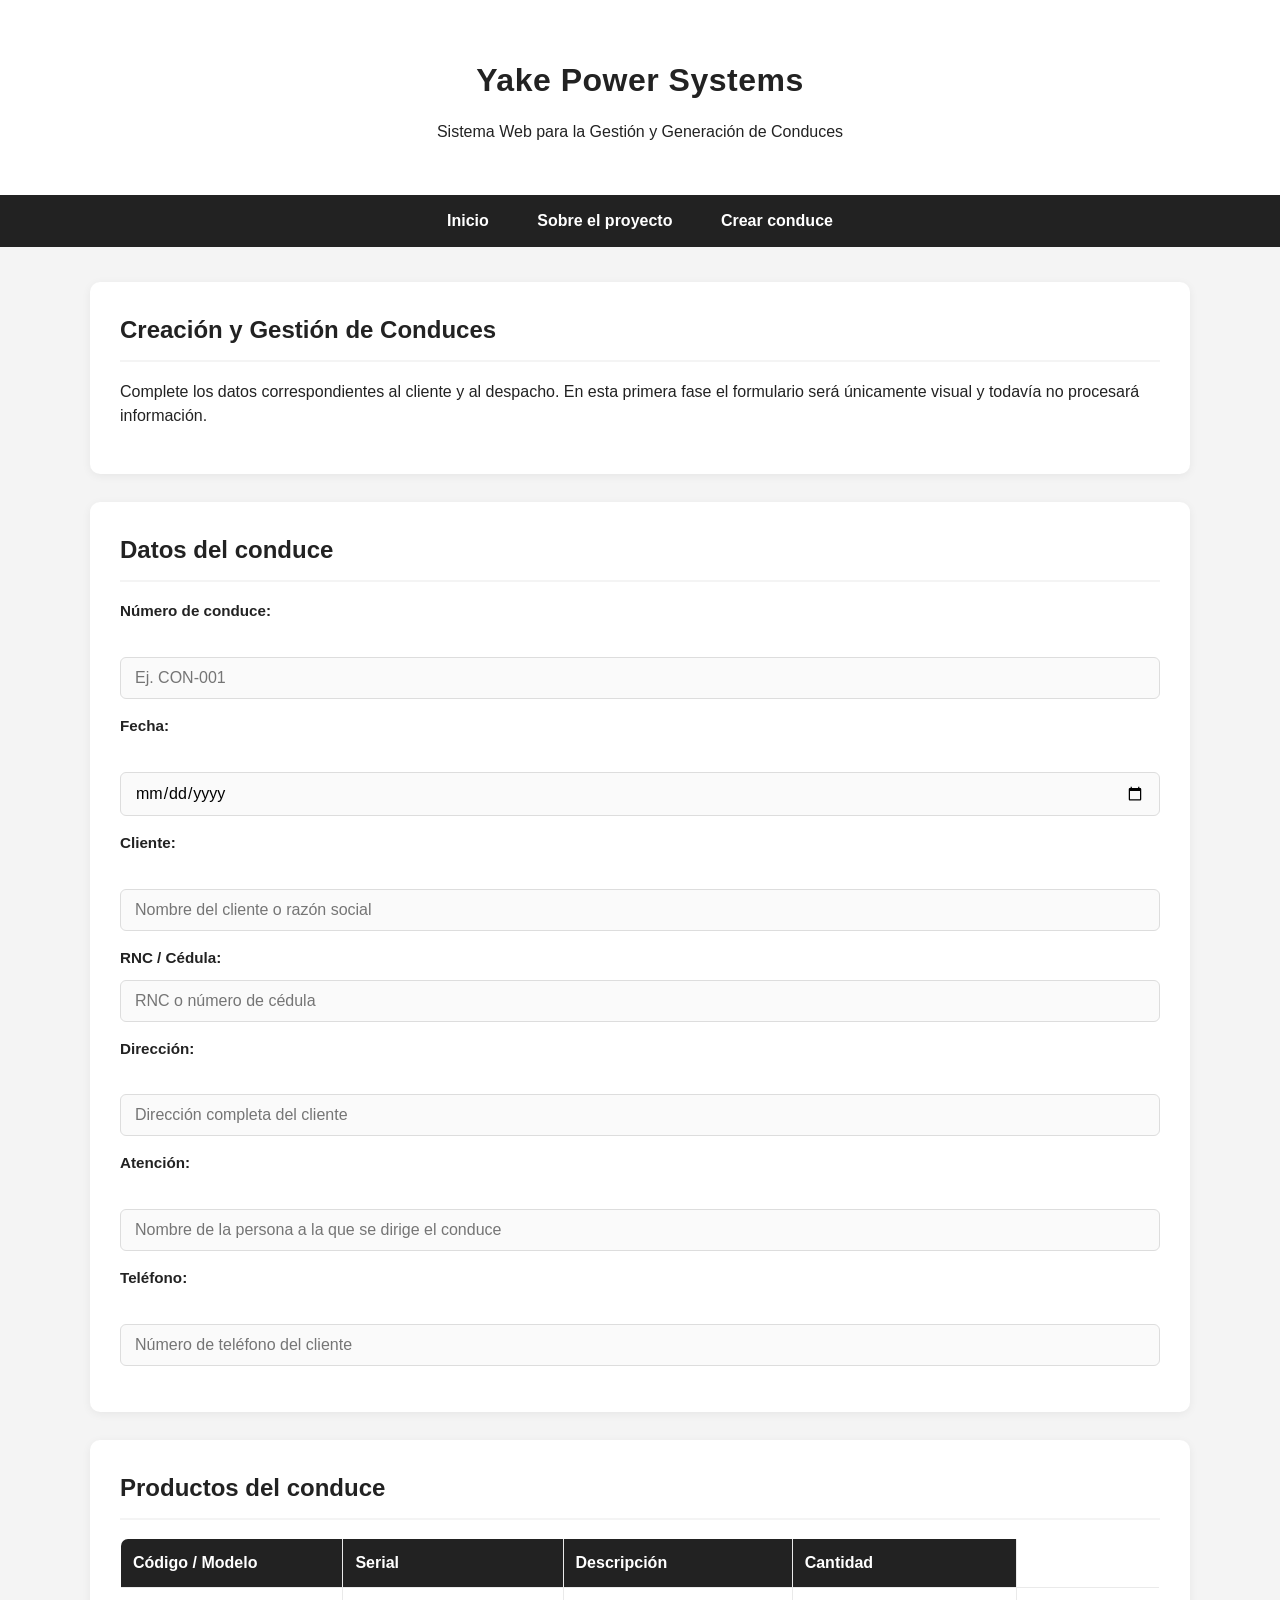
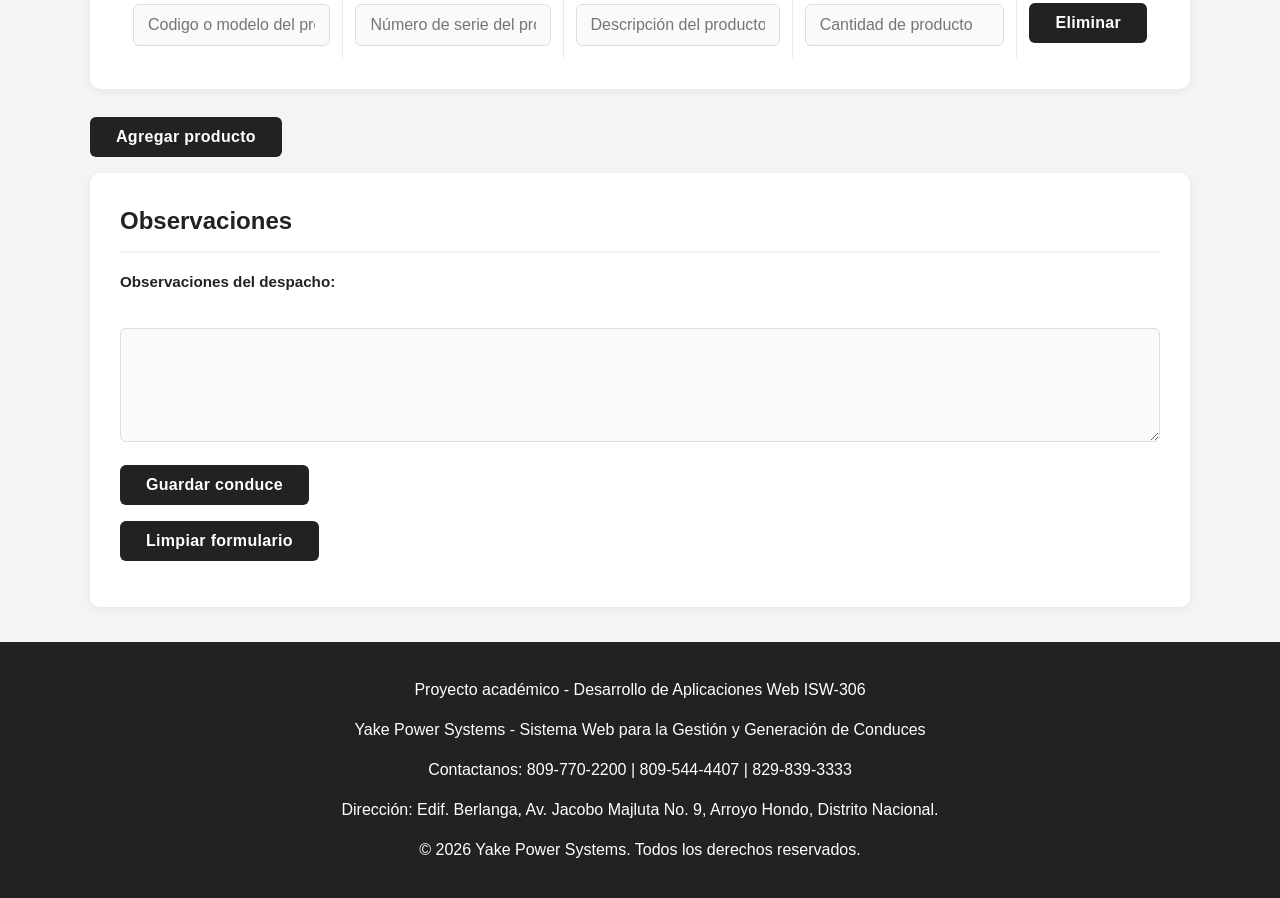
==== conduce.html @ 8c9cff94 "Update conduce.html corrección identificador duplicado en sección de observaciones" ====
﻿<!DOCTYPE html>
<html lang="es">

	<head>
		<meta charset="UTF-8" />
		<meta name="viewport" content="width=device-width, initial-scale=1.0" />

		<title>Crear Conduce | Yake Power Systems</title>
		<link rel="stylesheet" href="css/estilos.css" />
	</head>

	<body>

		<header>
			<h1>Yake Power Systems</h1>
			<p>Sistema Web para la Gestión y Generación de Conduces</p>
		</header>

		<nav>
			<ul>
				<li>
					<a href="index.html">Inicio</a>
				</li>
				<li>
					<a href="proyecto.html">Sobre el proyecto</a>
				</li>
				<li>
					<a href="conduce.html">Crear conduce</a>
				</li>
			</ul>
		</nav>

		<main>
			
				<section>
				<h2>Creación y Gestión de Conduces</h2>

				<p>
					Complete los datos correspondientes al cliente y al despacho.
					En esta primera fase el formulario será únicamente visual y
					todavía no procesará información.
				</p>
			</section>

			<section id="seccionDatosConduce">
				<h2>Datos del conduce</h2>

				<form id="formConduce" NoValidate>

					<p>
						<label for="numeroConduce">Número de conduce:</label>
						<br />
						<input type="text" id="numeroConduce" name="numeroConduce"
							class="campo-formulario" data-campo="numeroConduce"
							placeholder="Ej. CON-001" />
						<span class="error-mensaje" id="error-NumeroConduce"></span>
					</p>

					<p>
						<label for="fecha">Fecha:</label>
						<br />
						<input type="date" id="fecha" name="fecha" 
							class="campo-formulario" data-campo="fecha" />
						<span class="error-mensaje" id="error-Fecha"></span>
					</p>

					<p>
						<label for="cliente">Cliente:</label>
						<br />
						<input type="text" id="cliente" name="cliente" 
							class="campo-formulario" data-campo="cliente"
							placeholder="Nombre del cliente o razón social" />
						<span class="error-mensaje" id="error-Cliente"></span>
					</p>

					<p>
						<label for="rnccedula">RNC / Cédula:</label>
						
						<input type="text" id="rnccedula" name="rnccedula" 
							class="campo-formulario" data-campo="rnccedula" 
							placeholder="RNC o número de cédula" />
						<span class="error-mensaje" id="error-Rnccedula"></span>
					</p>

					<p>
						<label for="direccion">Dirección:</label>
						<br />
						<input type="text" id="direccion" name="direccion" 
							class="campo-formulario" data-campo="direccion" 
							placeholder="Dirección completa del cliente" />
						<span class="error-mensaje" id="error-Direccion"></span>
					</p>

					<p>
						<label for="atencion">Atención:</label>
						<br />
						<input type="text" id="atencion" name="atencion" 
							class="campo-formulario" data-campo="atencion" 
							placeholder="Nombre de la persona a la que se dirige el conduce" />
						<span class="error-mensaje" id="error-Atencion"></span>
					</p>

					<p>
						<label for="telefono">Teléfono:</label>
						<br />
						<input type="tel" id="telefono" name="telefono" 
							class="campo-formulario" data-campo="telefono" 
							placeholder="Número de teléfono del cliente" />
						<span class="error-mensaje" id="error-Telefono"></span>
					</p>

				</form>
			</section>

			<section id="seccionProductos">
				<h2>Productos del conduce</h2>

				<table border="1" id="tablaProductos">
					<thead>
						<tr>
							<th>Código / Modelo</th>
							<th>Serial</th>
							<th>Descripción</th>
							<th>Cantidad</th>
						</tr>
					</thead>

					<tbody id="cuerpoProductos">
						<tr class="filaProducto">
							<td>
								<input type="text" class="campo-formulario input-codigo" 
									name="codigo" placeholder="Codigo o modelo del producto"/>
							</td>

							<td>
								<input type="text" class="campo-formulario input-serial" 
									name="serial" placeholder="Número de serie del producto"/>
							</td>

							<td>
								<input type="text" class="campo-formulario input-descripcion" 
									name="descripcion" placeholder="Descripción del producto" />
							</td>

							<td>
								<input type="number" class="campo-formulario input-cantidad" 
									name="cantidad" min="1" placeholder="Cantidad de producto"/>
							</td>
							<td>
								<button type="button" class="btn-eliminar-fila">Eliminar</button>
							</td>
						</tr>
					</tbody>
				</table>
			</section>

			<p>
				<button type="button" id="btnAgregarProducto">Agregar producto</button>
			</p>
			<span class="error-mensaje" id="error-Productos"></span>

			<section id="seccionObservaciones">
					<h2>Observaciones</h2>

					<p>
						<label for="observaciones">Observaciones del despacho:</label>
						<br />
						<textarea id="observaciones" name="observaciones"
						class="campo-formulario" data-campo="observaciones" 
						rows="5" cols="50"></textarea>
				</p>

				<div id="mensajeGlobal" class="mensaje" aria-live="polite"></div>

				<p>
					<button type="button" id="btnGuardarConduce">Guardar conduce</button>
				</p>

				<p>
					<button type="reset" id="btnlimpiar">Limpiar formulario</button>
				</p>
			</section>
			
		</main>

		<footer>
			<p>Proyecto académico - Desarrollo de Aplicaciones Web ISW-306</p>
			<p>Yake Power Systems - Sistema Web para la Gestión y Generación de Conduces</p>
			<p>Contactanos: 809-770-2200 | 809-544-4407 | 829-839-3333</p>
			<p>Dirección: Edif. Berlanga, Av. Jacobo Majluta No. 9, Arroyo Hondo, Distrito Nacional.</p>
			<p>&copy; 2026 Yake Power Systems. Todos los derechos reservados.</p>
		</footer>

	</body>

</html>
---- css/estilos.css ----
﻿body {
    font-family: Arial, sans-serif;
    margin: 0;
    background-color: #f4f4f4;
    color: #222222;
    line-height: 1.5;
}

header {
    background-color: #ffffff;
    text-align: center;
    padding: 35px 15px;
    box-shadow: 0 2px 8px rgba(0, 0, 0, 0.06);
}

header h1 {
    margin-bottom: 8px;
    letter-spacing: 0.5px;
}

nav {
    background-color: #222222;
    padding: 14px;
    position: sticky;
    top: 0;
    z-index: 10;
}

nav ul {
    list-style: none;
    margin: 0;
    padding: 0;
    text-align: center;
}

nav li {
    display: inline-block;
    margin: 0 18px;
}

nav a {
    color: white;
    text-decoration: none;
    font-weight: bold;
    padding: 6px 4px;
    border-bottom: 2px solid transparent;
    transition: border-color 0.2s ease, opacity 0.2s ease;
}

nav a:hover {
    border-bottom: 2px solid white;
    opacity: 0.9;
}

main {
    width: 88%;
    max-width: 1100px;
    margin: 35px auto;
}

section {
    background-color: white;
    padding: 30px;
    margin-bottom: 28px;
    border-radius: 10px;
    box-shadow: 0 2px 10px rgba(0, 0, 0, 0.06);
    transition: box-shadow 0.2s ease;
}

section:hover {
    box-shadow: 0 4px 16px rgba(0, 0, 0, 0.09);
}

h2 {
    margin-top: 0;
    margin-bottom: 18px;
    padding-bottom: 12px;
    border-bottom: 2px solid #f4f4f4;
}

/* --- Campos de formulario --- */
label {
    display: block;
    margin-bottom: 6px;
    font-weight: bold;
    font-size: 0.95rem;
}

.form-group {
    margin-bottom: 20px;
}

input,
textarea,
select {
    width: 100%;
    padding: 11px 14px;
    margin-top: 4px;
    border: 1.5px solid #dddddd;
    border-radius: 6px;
    font-family: inherit;
    font-size: 1rem;
    background-color: #fafafa;
    box-sizing: border-box;
    transition: border-color 0.2s ease, box-shadow 0.2s ease, background-color 0.2s ease;
}

input:focus,
textarea:focus,
select:focus {
    outline: none;
    border-color: #222222;
    background-color: white;
    box-shadow: 0 0 0 3px rgba(34, 34, 34, 0.1);
}

textarea {
    resize: vertical;
    min-height: 110px;
}

/* --- Tabla --- */
table {
    width: 100%;
    border-collapse: collapse;
    margin-top: 12px;
    overflow: hidden;
    border-radius: 8px;
}

th,
td {
    border: 1px solid #eaeaea;
    padding: 12px;
    text-align: left;
}

th {
    background-color: #222222;
    color: white;
    font-weight: bold;
}

tr:nth-child(even) td {
    background-color: #fafafa;
}

/* --- Botones --- */
button {
    padding: 11px 26px;
    cursor: pointer;
    background-color: #222222;
    color: white;
    border: none;
    border-radius: 6px;
    font-size: 1rem;
    font-weight: bold;
    letter-spacing: 0.3px;
    transition: background-color 0.2s ease, transform 0.1s ease, box-shadow 0.2s ease;
}

button:hover {
    background-color: #3a3a3a;
    transform: translateY(-2px);
    box-shadow: 0 4px 10px rgba(0, 0, 0, 0.15);
}

button:active {
    transform: translateY(0);
    box-shadow: none;
}

footer {
    background-color: #222222;
    color: white;
    text-align: center;
    padding: 20px;
    margin-top: 30px;
}

#acceso-formulario {
    border-top: 3px solid #333333;
}

.logo-empresa {
    display: block;
    max-width: 250px;
    height: auto;
    margin: 15px auto 20px auto;
}

/* --- Adaptación a pantallas pequeñas --- */
@media (max-width: 768px) {
    main {
        width: 92%;
        margin: 20px auto;
    }

    section {
        padding: 20px;
    }

    nav li {
        display: block;
        margin: 10px 0;
    }

    button {
        width: 100%;
    }

    th, td {
        padding: 8px;
        font-size: 0.9rem;
    }

    table {
        display: block;
        overflow-x: auto;
    }
}

@media (max-width: 480px) {
    header {
        padding: 22px 10px;
    }

    .logo-empresa {
        max-width: 180px;
    }

    section {
        padding: 16px;
        border-radius: 8px;
    }
}
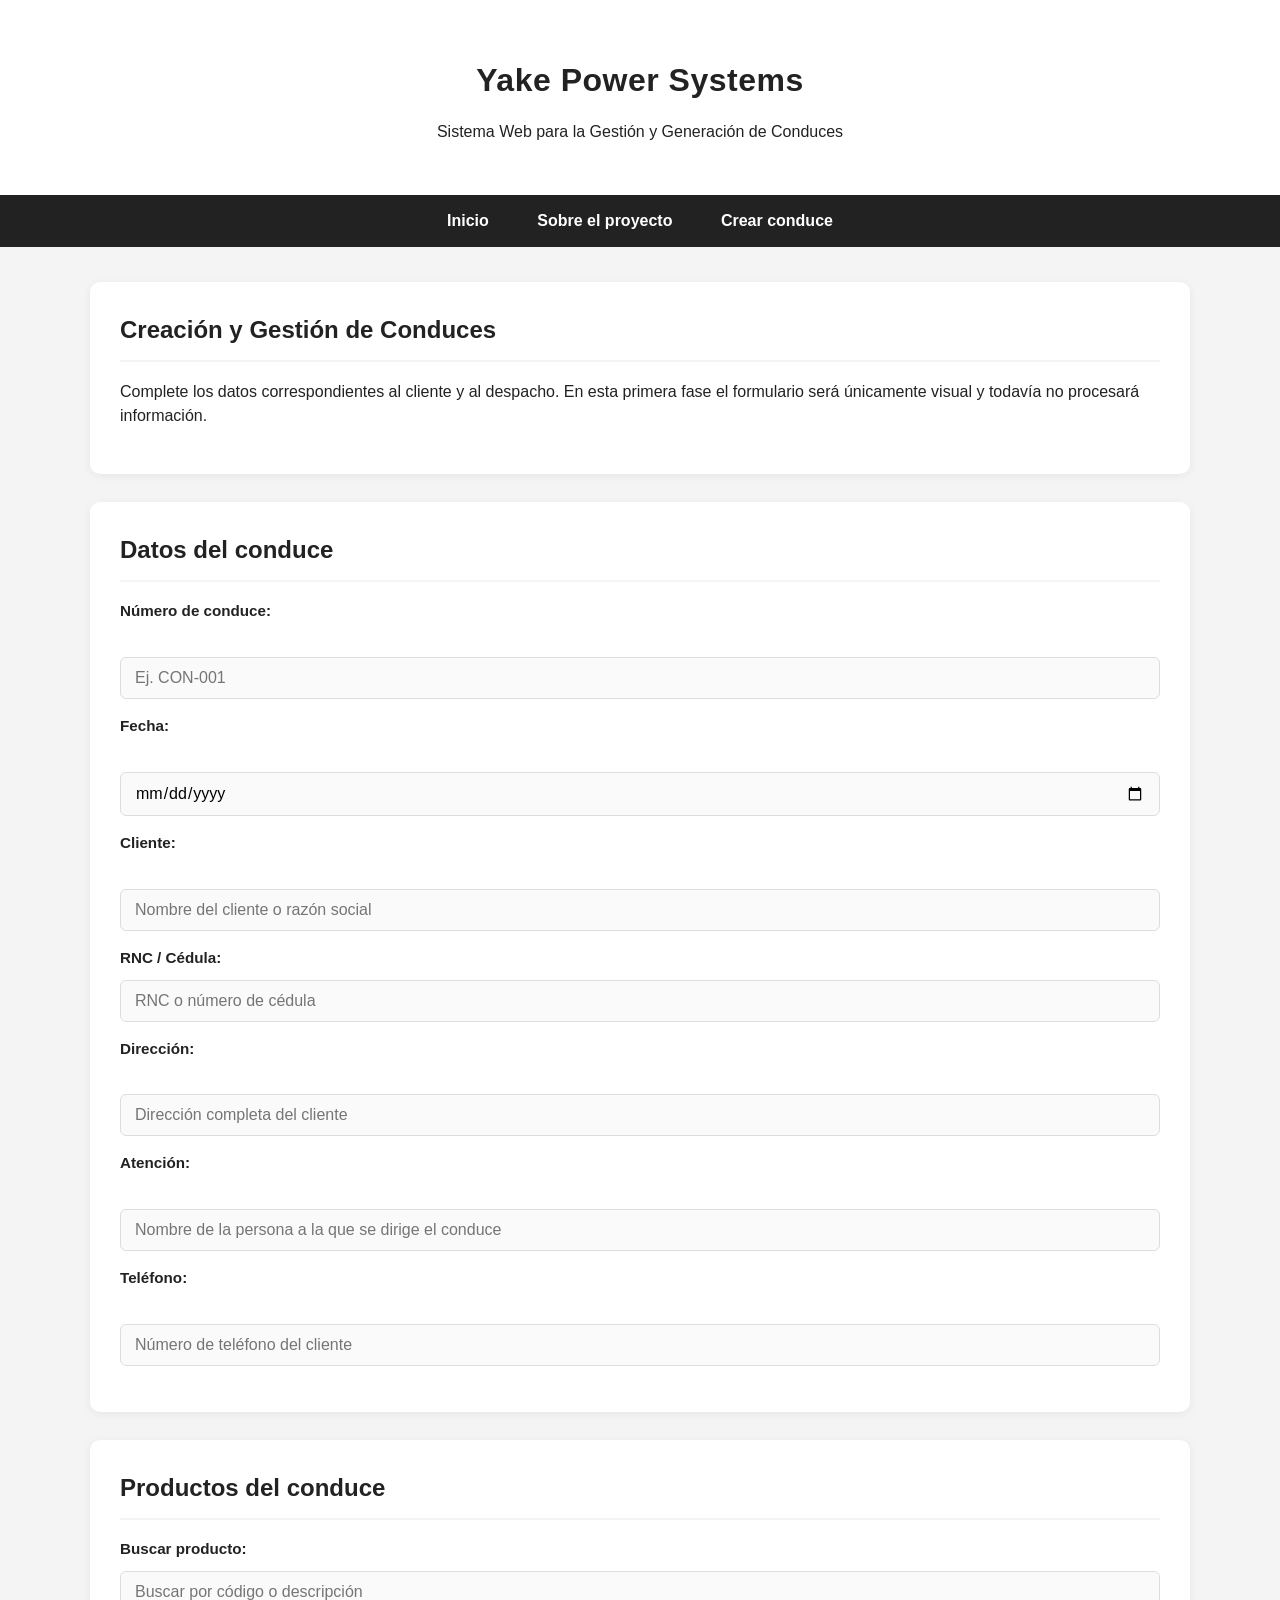
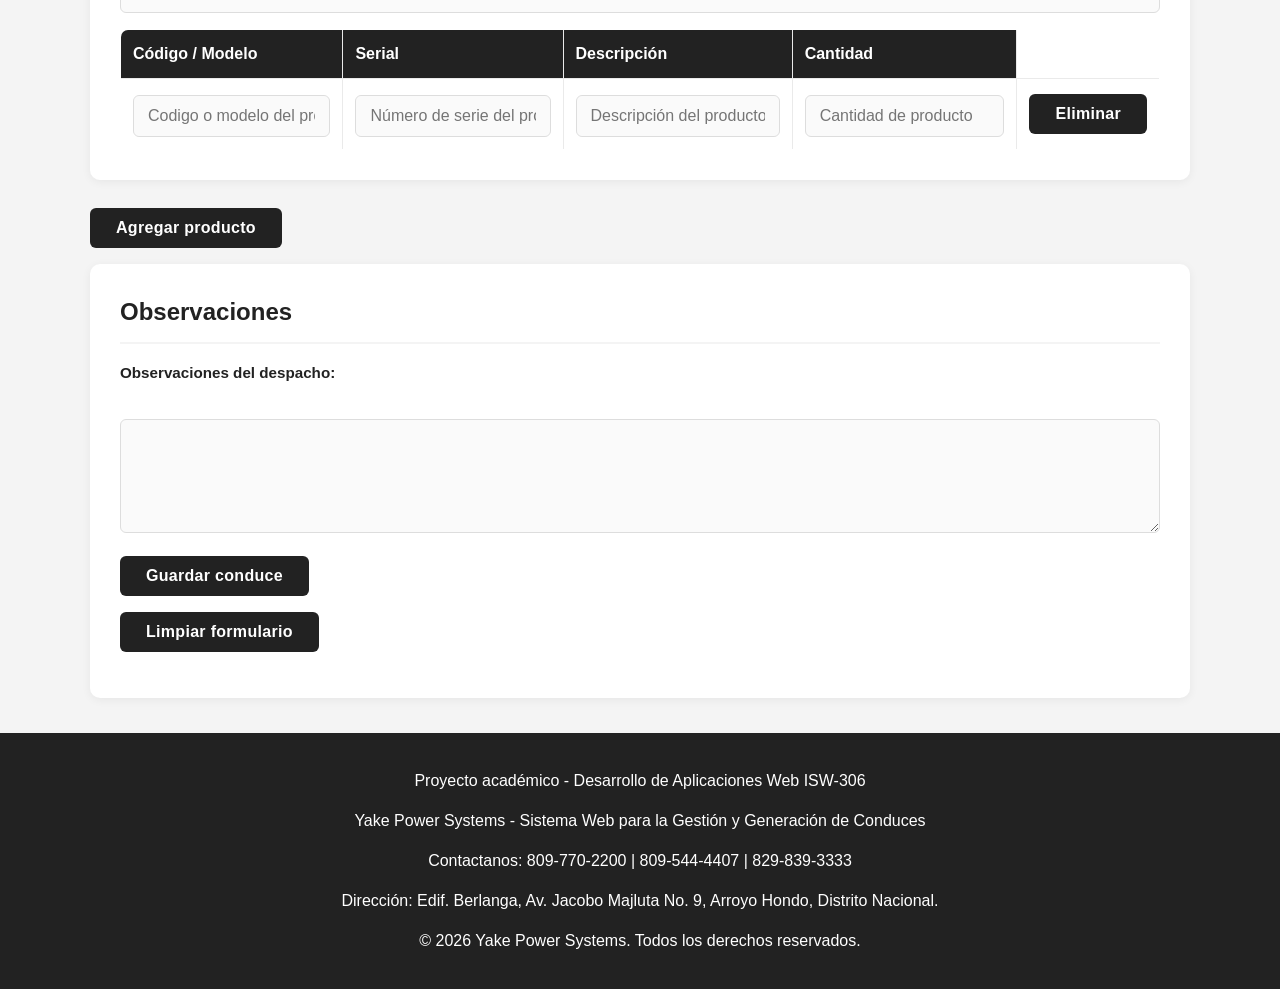
==== commit 2fe5c80b: "Implementa buscador dinamico de productos con JavaScript" ====
--- a/conduce.html
+++ b/conduce.html
@@ -115,7 +115,17 @@
 			<section id="seccionProductos">
 				<h2>Productos del conduce</h2>
 
-				<table border="1" id="tablaProductos">
+				<div class="buscador-productos">
+   				     <label for="buscadorProductos">Buscar producto:</label>
+    				     <input
+      				          type="text"
+        		        	  id="buscadorProductos"
+        			          placeholder="Buscar por código o descripción"
+    				      />
+   				      <p id="resultadoBusqueda"></p>
+				</div>
+
+					<table border="1" id="tablaProductos">
 					<thead>
 						<tr>
 							<th>Código / Modelo</th>
@@ -190,6 +200,9 @@
 			<p>Dirección: Edif. Berlanga, Av. Jacobo Majluta No. 9, Arroyo Hondo, Distrito Nacional.</p>
 			<p>&copy; 2026 Yake Power Systems. Todos los derechos reservados.</p>
 		</footer>
+		
+		<script src="js/funciones.js"></script>
+		<script src="js/validacion.js"></script>
 
 	</body>
 
--- a/css/estilos.css
+++ b/css/estilos.css
@@ -233,4 +233,7 @@
         padding: 16px;
         border-radius: 8px;
     }
-}+}
+
+
+
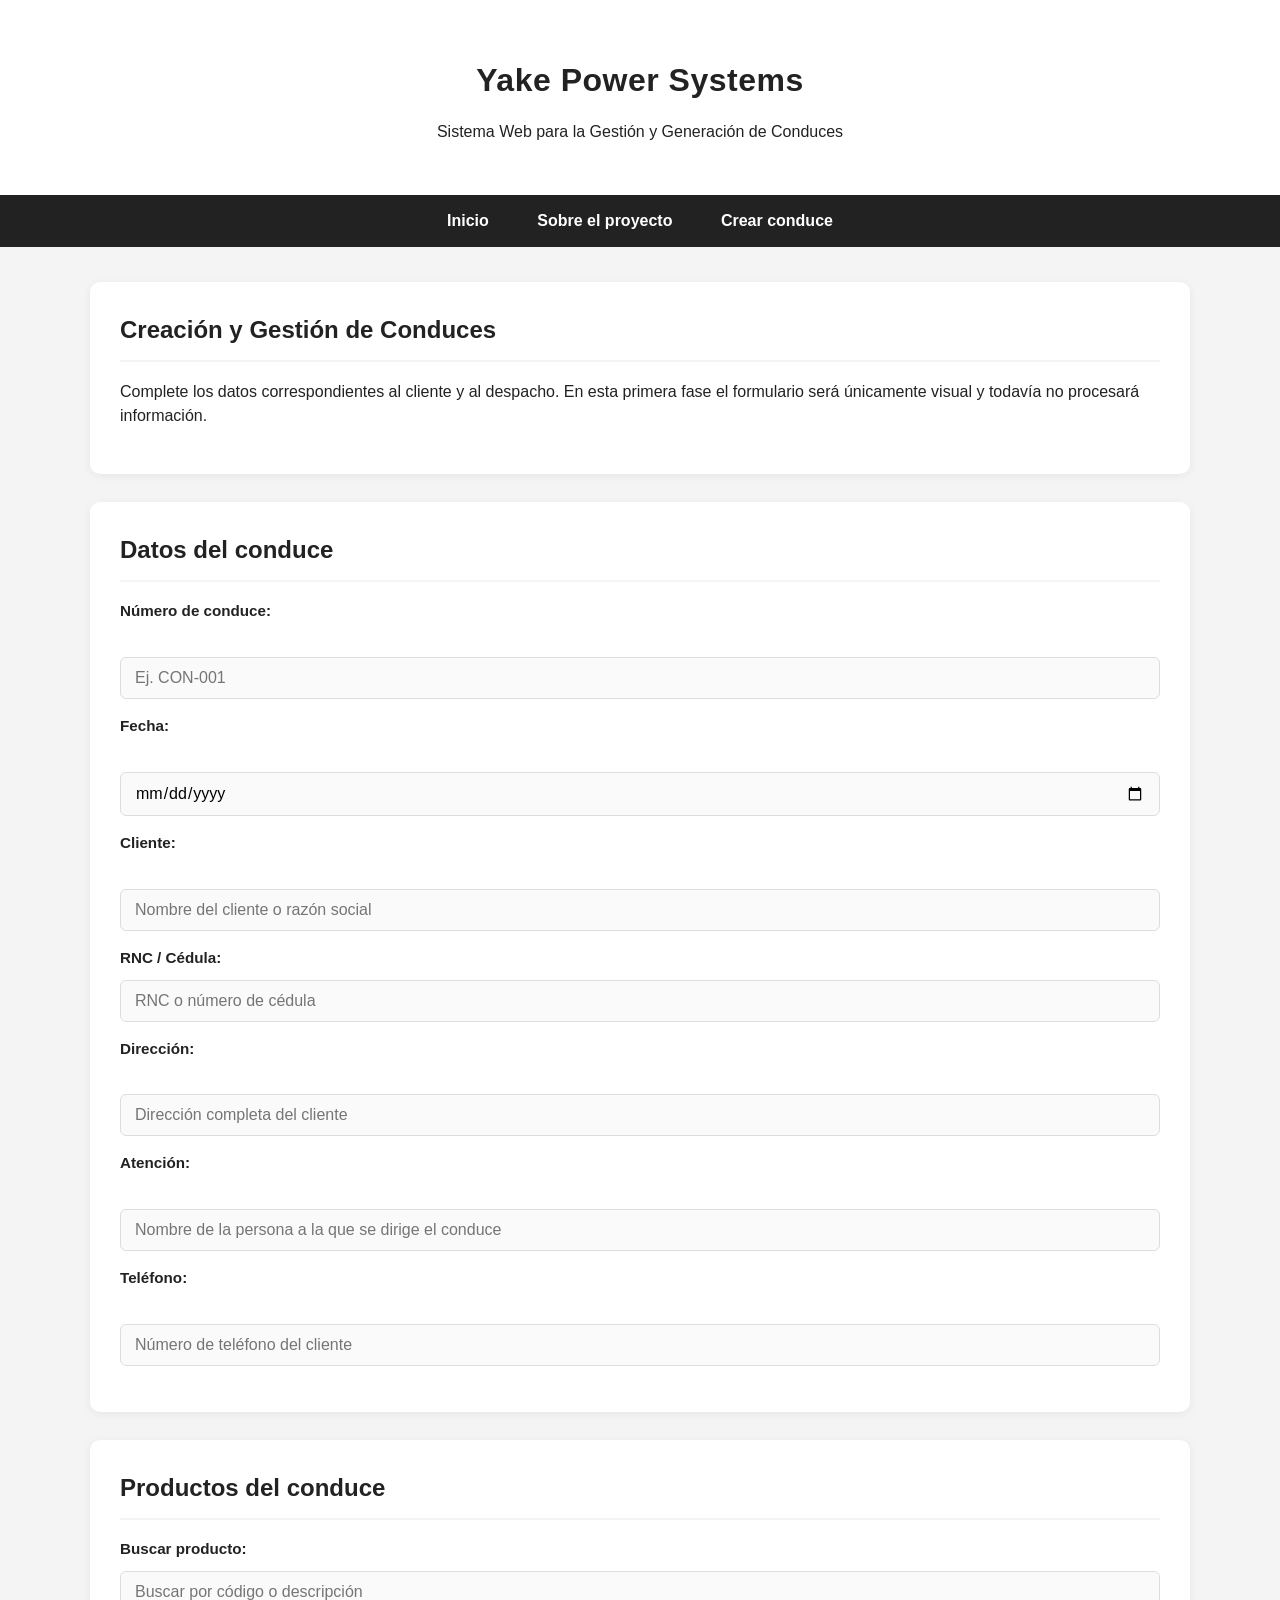
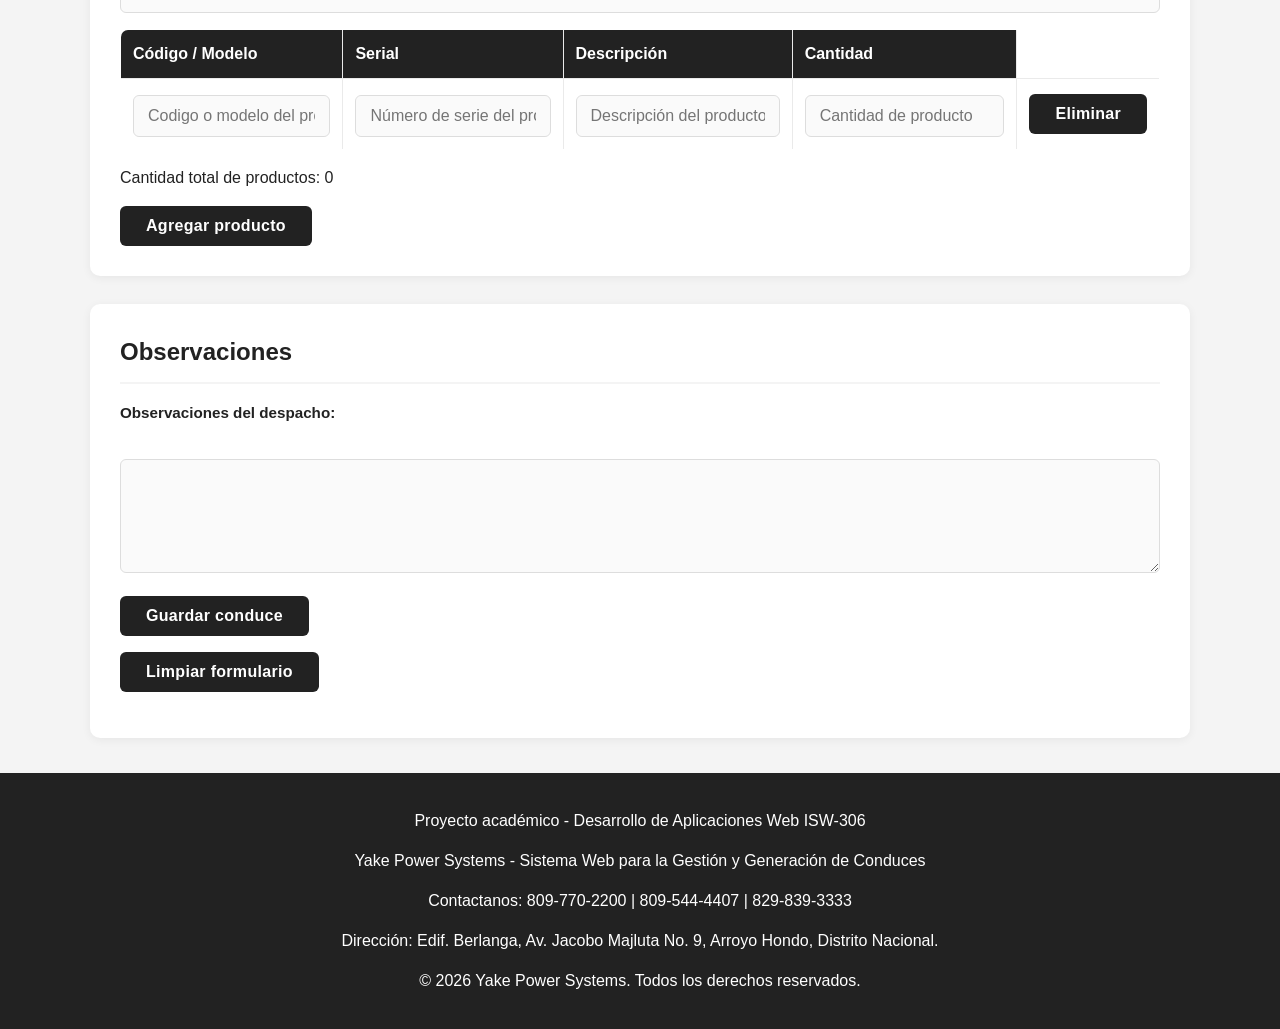
==== commit 84b76dae: "Integra calculo total y gestion dinamica de productos" ====
--- a/conduce.html
+++ b/conduce.html
@@ -162,14 +162,15 @@
 						</tr>
 					</tbody>
 				</table>
-			</section>
-
-			<p>
+			
+
+			<p id="totalProductos">Cantidad total de productos: 0</p>
 				<button type="button" id="btnAgregarProducto">Agregar producto</button>
-			</p>
+		
 			<span class="error-mensaje" id="error-Productos"></span>
 
-			<section id="seccionObservaciones">
+                            </section>			
+                                      <section id="seccionObservaciones">
 					<h2>Observaciones</h2>
 
 					<p>
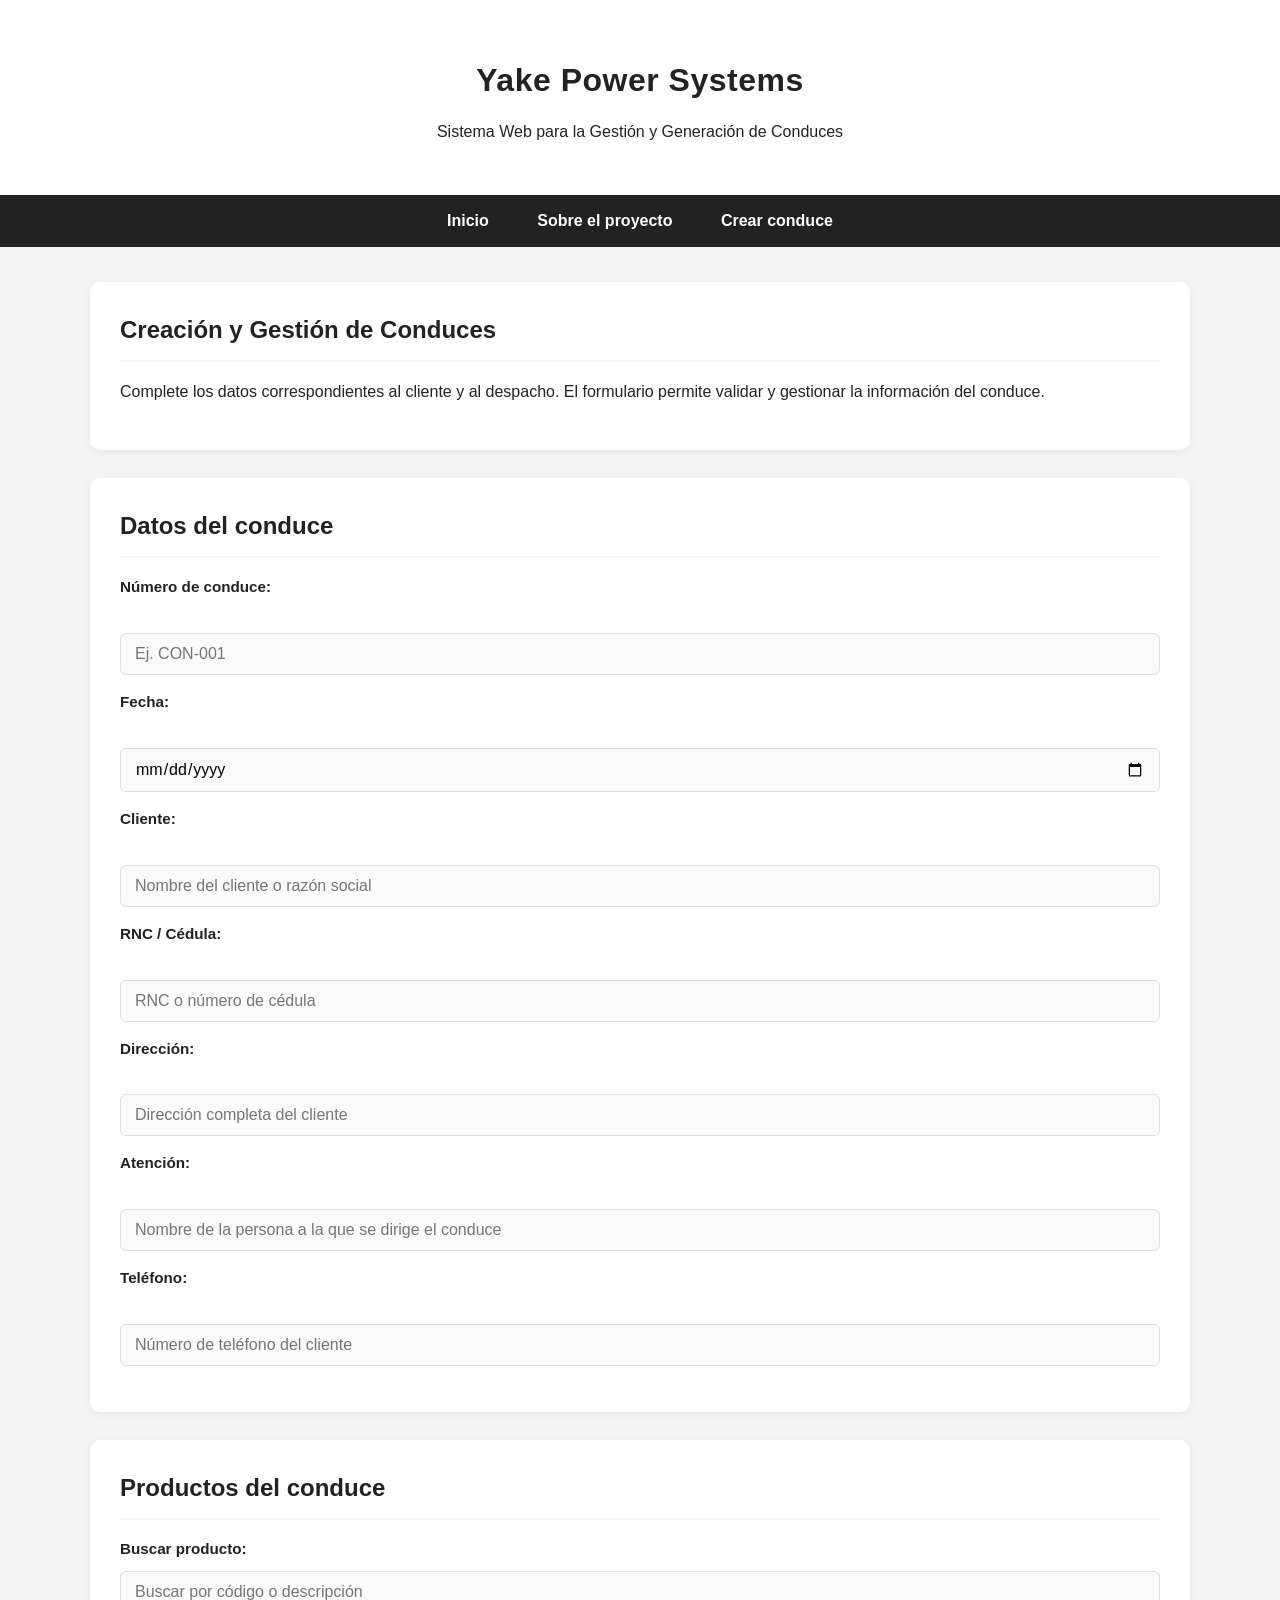
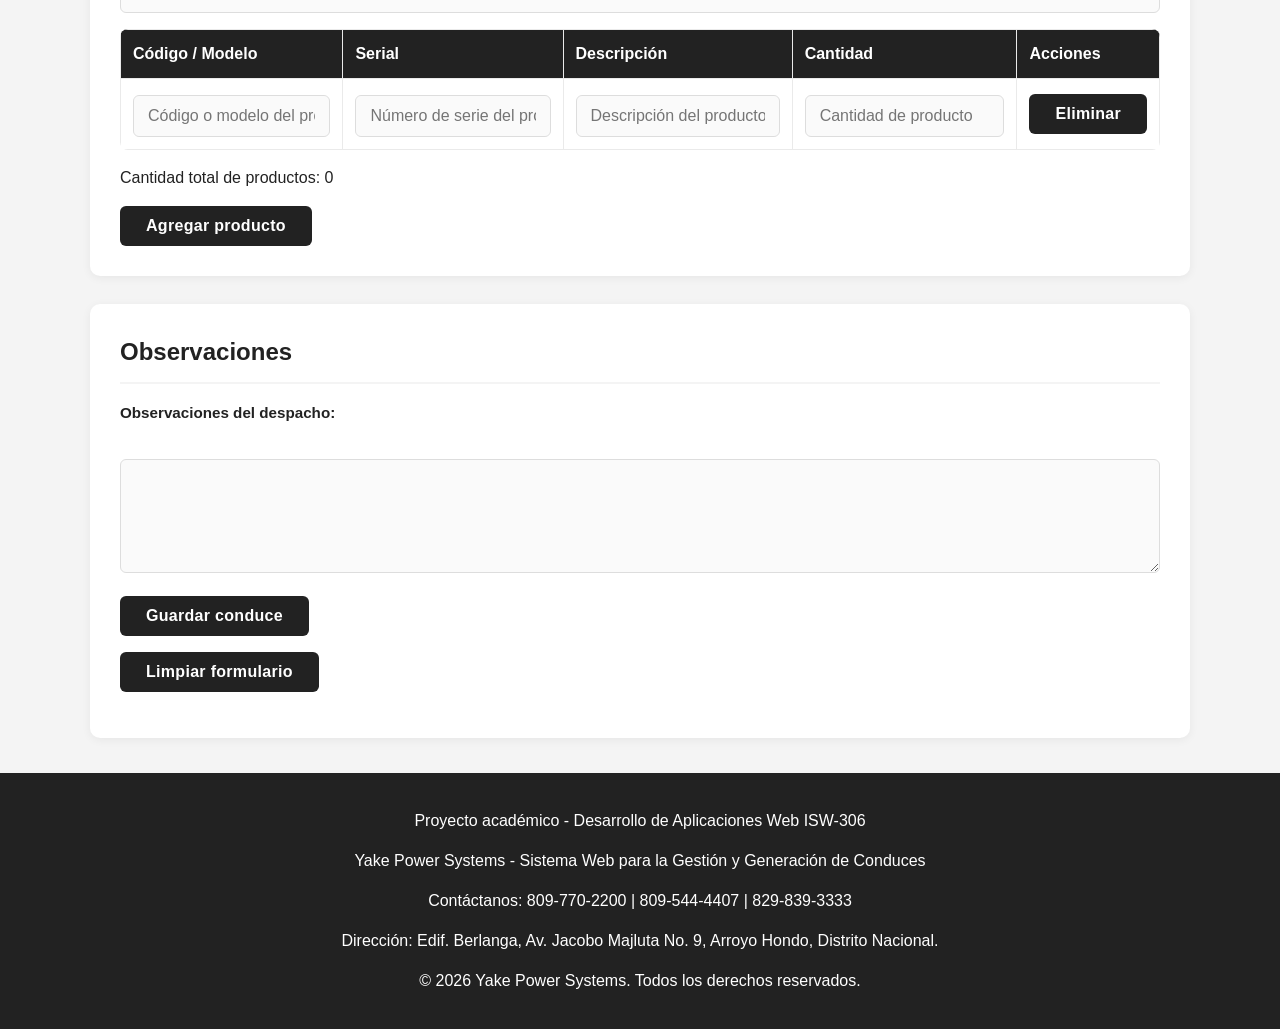
==== commit 08a3f41d: "Corrige estructura HTML segun retroalimentacion de Fase 1" ====
--- a/conduce.html
+++ b/conduce.html
@@ -1,210 +1,348 @@
 ﻿<!DOCTYPE html>
 <html lang="es">
 
-	<head>
-		<meta charset="UTF-8" />
-		<meta name="viewport" content="width=device-width, initial-scale=1.0" />
-
-		<title>Crear Conduce | Yake Power Systems</title>
-		<link rel="stylesheet" href="css/estilos.css" />
-	</head>
-
-	<body>
-
-		<header>
-			<h1>Yake Power Systems</h1>
-			<p>Sistema Web para la Gestión y Generación de Conduces</p>
-		</header>
-
-		<nav>
-			<ul>
-				<li>
-					<a href="index.html">Inicio</a>
-				</li>
-				<li>
-					<a href="proyecto.html">Sobre el proyecto</a>
-				</li>
-				<li>
-					<a href="conduce.html">Crear conduce</a>
-				</li>
-			</ul>
-		</nav>
-
-		<main>
-			
-				<section>
-				<h2>Creación y Gestión de Conduces</h2>
-
-				<p>
-					Complete los datos correspondientes al cliente y al despacho.
-					En esta primera fase el formulario será únicamente visual y
-					todavía no procesará información.
-				</p>
-			</section>
-
-			<section id="seccionDatosConduce">
-				<h2>Datos del conduce</h2>
-
-				<form id="formConduce" NoValidate>
-
-					<p>
-						<label for="numeroConduce">Número de conduce:</label>
-						<br />
-						<input type="text" id="numeroConduce" name="numeroConduce"
-							class="campo-formulario" data-campo="numeroConduce"
-							placeholder="Ej. CON-001" />
-						<span class="error-mensaje" id="error-NumeroConduce"></span>
-					</p>
-
-					<p>
-						<label for="fecha">Fecha:</label>
-						<br />
-						<input type="date" id="fecha" name="fecha" 
-							class="campo-formulario" data-campo="fecha" />
-						<span class="error-mensaje" id="error-Fecha"></span>
-					</p>
-
-					<p>
-						<label for="cliente">Cliente:</label>
-						<br />
-						<input type="text" id="cliente" name="cliente" 
-							class="campo-formulario" data-campo="cliente"
-							placeholder="Nombre del cliente o razón social" />
-						<span class="error-mensaje" id="error-Cliente"></span>
-					</p>
-
-					<p>
-						<label for="rnccedula">RNC / Cédula:</label>
-						
-						<input type="text" id="rnccedula" name="rnccedula" 
-							class="campo-formulario" data-campo="rnccedula" 
-							placeholder="RNC o número de cédula" />
-						<span class="error-mensaje" id="error-Rnccedula"></span>
-					</p>
-
-					<p>
-						<label for="direccion">Dirección:</label>
-						<br />
-						<input type="text" id="direccion" name="direccion" 
-							class="campo-formulario" data-campo="direccion" 
-							placeholder="Dirección completa del cliente" />
-						<span class="error-mensaje" id="error-Direccion"></span>
-					</p>
-
-					<p>
-						<label for="atencion">Atención:</label>
-						<br />
-						<input type="text" id="atencion" name="atencion" 
-							class="campo-formulario" data-campo="atencion" 
-							placeholder="Nombre de la persona a la que se dirige el conduce" />
-						<span class="error-mensaje" id="error-Atencion"></span>
-					</p>
-
-					<p>
-						<label for="telefono">Teléfono:</label>
-						<br />
-						<input type="tel" id="telefono" name="telefono" 
-							class="campo-formulario" data-campo="telefono" 
-							placeholder="Número de teléfono del cliente" />
-						<span class="error-mensaje" id="error-Telefono"></span>
-					</p>
-
-				</form>
-			</section>
-
-			<section id="seccionProductos">
-				<h2>Productos del conduce</h2>
-
-				<div class="buscador-productos">
-   				     <label for="buscadorProductos">Buscar producto:</label>
-    				     <input
-      				          type="text"
-        		        	  id="buscadorProductos"
-        			          placeholder="Buscar por código o descripción"
-    				      />
-   				      <p id="resultadoBusqueda"></p>
-				</div>
-
-					<table border="1" id="tablaProductos">
-					<thead>
-						<tr>
-							<th>Código / Modelo</th>
-							<th>Serial</th>
-							<th>Descripción</th>
-							<th>Cantidad</th>
-						</tr>
-					</thead>
-
-					<tbody id="cuerpoProductos">
-						<tr class="filaProducto">
-							<td>
-								<input type="text" class="campo-formulario input-codigo" 
-									name="codigo" placeholder="Codigo o modelo del producto"/>
-							</td>
-
-							<td>
-								<input type="text" class="campo-formulario input-serial" 
-									name="serial" placeholder="Número de serie del producto"/>
-							</td>
-
-							<td>
-								<input type="text" class="campo-formulario input-descripcion" 
-									name="descripcion" placeholder="Descripción del producto" />
-							</td>
-
-							<td>
-								<input type="number" class="campo-formulario input-cantidad" 
-									name="cantidad" min="1" placeholder="Cantidad de producto"/>
-							</td>
-							<td>
-								<button type="button" class="btn-eliminar-fila">Eliminar</button>
-							</td>
-						</tr>
-					</tbody>
-				</table>
-			
-
-			<p id="totalProductos">Cantidad total de productos: 0</p>
-				<button type="button" id="btnAgregarProducto">Agregar producto</button>
-		
-			<span class="error-mensaje" id="error-Productos"></span>
-
-                            </section>			
-                                      <section id="seccionObservaciones">
-					<h2>Observaciones</h2>
-
-					<p>
-						<label for="observaciones">Observaciones del despacho:</label>
-						<br />
-						<textarea id="observaciones" name="observaciones"
-						class="campo-formulario" data-campo="observaciones" 
-						rows="5" cols="50"></textarea>
-				</p>
-
-				<div id="mensajeGlobal" class="mensaje" aria-live="polite"></div>
-
-				<p>
-					<button type="button" id="btnGuardarConduce">Guardar conduce</button>
-				</p>
-
-				<p>
-					<button type="reset" id="btnlimpiar">Limpiar formulario</button>
-				</p>
-			</section>
-			
-		</main>
-
-		<footer>
-			<p>Proyecto académico - Desarrollo de Aplicaciones Web ISW-306</p>
-			<p>Yake Power Systems - Sistema Web para la Gestión y Generación de Conduces</p>
-			<p>Contactanos: 809-770-2200 | 809-544-4407 | 829-839-3333</p>
-			<p>Dirección: Edif. Berlanga, Av. Jacobo Majluta No. 9, Arroyo Hondo, Distrito Nacional.</p>
-			<p>&copy; 2026 Yake Power Systems. Todos los derechos reservados.</p>
-		</footer>
-		
-		<script src="js/funciones.js"></script>
-		<script src="js/validacion.js"></script>
-
-	</body>
-
-</html>
+<head>
+    <meta charset="UTF-8" />
+    <meta name="viewport" content="width=device-width, initial-scale=1.0" />
+    <title>Crear Conduce | Yake Power Systems</title>
+    <link rel="stylesheet" href="css/estilos.css" />
+</head>
+
+<body>
+
+    <header>
+        <h1>Yake Power Systems</h1>
+        <p>Sistema Web para la Gestión y Generación de Conduces</p>
+    </header>
+
+    <nav>
+        <ul>
+            <li>
+                <a href="index.html">Inicio</a>
+            </li>
+            <li>
+                <a href="proyecto.html">Sobre el proyecto</a>
+            </li>
+            <li>
+                <a href="conduce.html">Crear conduce</a>
+            </li>
+        </ul>
+    </nav>
+
+    <main>
+
+        <section>
+            <h2>Creación y Gestión de Conduces</h2>
+            <p>
+                Complete los datos correspondientes al cliente y al despacho.
+                El formulario permite validar y gestionar la información del conduce.
+            </p>
+        </section>
+
+        <form id="formConduce" novalidate>
+
+            <section id="seccionDatosConduce">
+
+                <h2>Datos del conduce</h2>
+
+                <p>
+                    <label for="numeroConduce">Número de conduce:</label>
+                    <br />
+                    <input
+                        type="text"
+                        id="numeroConduce"
+                        name="numeroConduce"
+                        class="campo-formulario"
+                        data-campo="numeroConduce"
+                        placeholder="Ej. CON-001"
+                    />
+                    <span
+                        class="error-mensaje"
+                        id="error-NumeroConduce">
+                    </span>
+                </p>
+
+                <p>
+                    <label for="fecha">Fecha:</label>
+                    <br />
+                    <input
+                        type="date"
+                        id="fecha"
+                        name="fecha"
+                        class="campo-formulario"
+                        data-campo="fecha"
+                    />
+                    <span
+                        class="error-mensaje"
+                        id="error-Fecha">
+                    </span>
+                </p>
+
+                <p>
+                    <label for="cliente">Cliente:</label>
+                    <br />
+                    <input
+                        type="text"
+                        id="cliente"
+                        name="cliente"
+                        class="campo-formulario"
+                        data-campo="cliente"
+                        placeholder="Nombre del cliente o razón social"
+                    />
+                    <span
+                        class="error-mensaje"
+                        id="error-Cliente">
+                    </span>
+                </p>
+
+                <p>
+                    <label for="rnccedula">RNC / Cédula:</label>
+                    <br />
+                    <input
+                        type="text"
+                        id="rnccedula"
+                        name="rnccedula"
+                        class="campo-formulario"
+                        data-campo="rnccedula"
+                        placeholder="RNC o número de cédula"
+                    />
+                    <span
+                        class="error-mensaje"
+                        id="error-Rnccedula">
+                    </span>
+                </p>
+
+                <p>
+                    <label for="direccion">Dirección:</label>
+                    <br />
+                    <input
+                        type="text"
+                        id="direccion"
+                        name="direccion"
+                        class="campo-formulario"
+                        data-campo="direccion"
+                        placeholder="Dirección completa del cliente"
+                    />
+                    <span
+                        class="error-mensaje"
+                        id="error-Direccion">
+                    </span>
+                </p>
+
+                <p>
+                    <label for="atencion">Atención:</label>
+                    <br />
+                    <input
+                        type="text"
+                        id="atencion"
+                        name="atencion"
+                        class="campo-formulario"
+                        data-campo="atencion"
+                        placeholder="Nombre de la persona a la que se dirige el conduce"
+                    />
+                    <span
+                        class="error-mensaje"
+                        id="error-Atencion">
+                    </span>
+                </p>
+
+                <p>
+                    <label for="telefono">Teléfono:</label>
+                    <br />
+                    <input
+                        type="tel"
+                        id="telefono"
+                        name="telefono"
+                        class="campo-formulario"
+                        data-campo="telefono"
+                        placeholder="Número de teléfono del cliente"
+                    />
+                    <span
+                        class="error-mensaje"
+                        id="error-Telefono">
+                    </span>
+                </p>
+
+            </section>
+
+            <section id="seccionProductos">
+
+                <h2>Productos del conduce</h2>
+
+                <div class="buscador-productos">
+
+                    <label for="buscadorProductos">
+                        Buscar producto:
+                    </label>
+
+                    <input
+                        type="text"
+                        id="buscadorProductos"
+                        placeholder="Buscar por código o descripción"
+                    />
+
+                    <p id="resultadoBusqueda"></p>
+
+                </div>
+
+                <table id="tablaProductos">
+
+                    <thead>
+                        <tr>
+                            <th scope="col">Código / Modelo</th>
+                            <th scope="col">Serial</th>
+                            <th scope="col">Descripción</th>
+                            <th scope="col">Cantidad</th>
+                            <th scope="col">Acciones</th>
+                        </tr>
+                    </thead>
+
+                    <tbody id="cuerpoProductos">
+
+                        <tr class="filaProducto">
+
+                            <td>
+                                <input
+                                    type="text"
+                                    class="campo-formulario input-codigo"
+                                    name="codigo"
+                                    placeholder="Código o modelo del producto"
+                                />
+                            </td>
+
+                            <td>
+                                <input
+                                    type="text"
+                                    class="campo-formulario input-serial"
+                                    name="serial"
+                                    placeholder="Número de serie del producto"
+                                />
+                            </td>
+
+                            <td>
+                                <input
+                                    type="text"
+                                    class="campo-formulario input-descripcion"
+                                    name="descripcion"
+                                    placeholder="Descripción del producto"
+                                />
+                            </td>
+
+                            <td>
+                                <input
+                                    type="number"
+                                    class="campo-formulario input-cantidad"
+                                    name="cantidad"
+                                    min="1"
+                                    placeholder="Cantidad de producto"
+                                />
+                            </td>
+
+                            <td>
+                                <button
+                                    type="button"
+                                    class="btn-eliminar-fila">
+                                    Eliminar
+                                </button>
+                            </td>
+
+                        </tr>
+
+                    </tbody>
+
+                </table>
+
+                <p id="totalProductos">
+                    Cantidad total de productos: 0
+                </p>
+
+                <button
+                    type="button"
+                    id="btnAgregarProducto">
+                    Agregar producto
+                </button>
+
+                <span
+                    class="error-mensaje"
+                    id="error-Productos">
+                </span>
+
+            </section>
+
+            <section id="seccionObservaciones">
+
+                <h2>Observaciones</h2>
+
+                <p>
+                    <label for="observaciones">
+                        Observaciones del despacho:
+                    </label>
+                    <br />
+
+                    <textarea
+                        id="observaciones"
+                        name="observaciones"
+                        class="campo-formulario"
+                        data-campo="observaciones"
+                        rows="5"
+                        cols="50"></textarea>
+                </p>
+
+                <div
+                    id="mensajeGlobal"
+                    class="mensaje"
+                    aria-live="polite">
+                </div>
+
+                <p>
+                    <button
+                        type="button"
+                        id="btnGuardarConduce">
+                        Guardar conduce
+                    </button>
+                </p>
+
+                <p>
+                    <button
+                        type="button"
+                        id="btnLimpiar"
+                        onclick="limpiarFormulario()">
+                        Limpiar formulario
+                    </button>
+                </p>
+
+            </section>
+
+        </form>
+
+    </main>
+
+    <footer>
+        <p>
+            Proyecto académico - Desarrollo de Aplicaciones Web ISW-306
+        </p>
+
+        <p>
+            Yake Power Systems - Sistema Web para la Gestión y Generación de Conduces
+        </p>
+
+        <p>
+            Contáctanos: 809-770-2200 | 809-544-4407 | 829-839-3333
+        </p>
+
+        <p>
+            Dirección: Edif. Berlanga, Av. Jacobo Majluta No. 9,
+            Arroyo Hondo, Distrito Nacional.
+        </p>
+
+        <p>
+            &copy; 2026 Yake Power Systems. Todos los derechos reservados.
+        </p>
+    </footer>
+
+    <script src="js/funciones.js"></script>
+    <script src="js/validacion.js"></script>
+
+</body>
+
+</html>
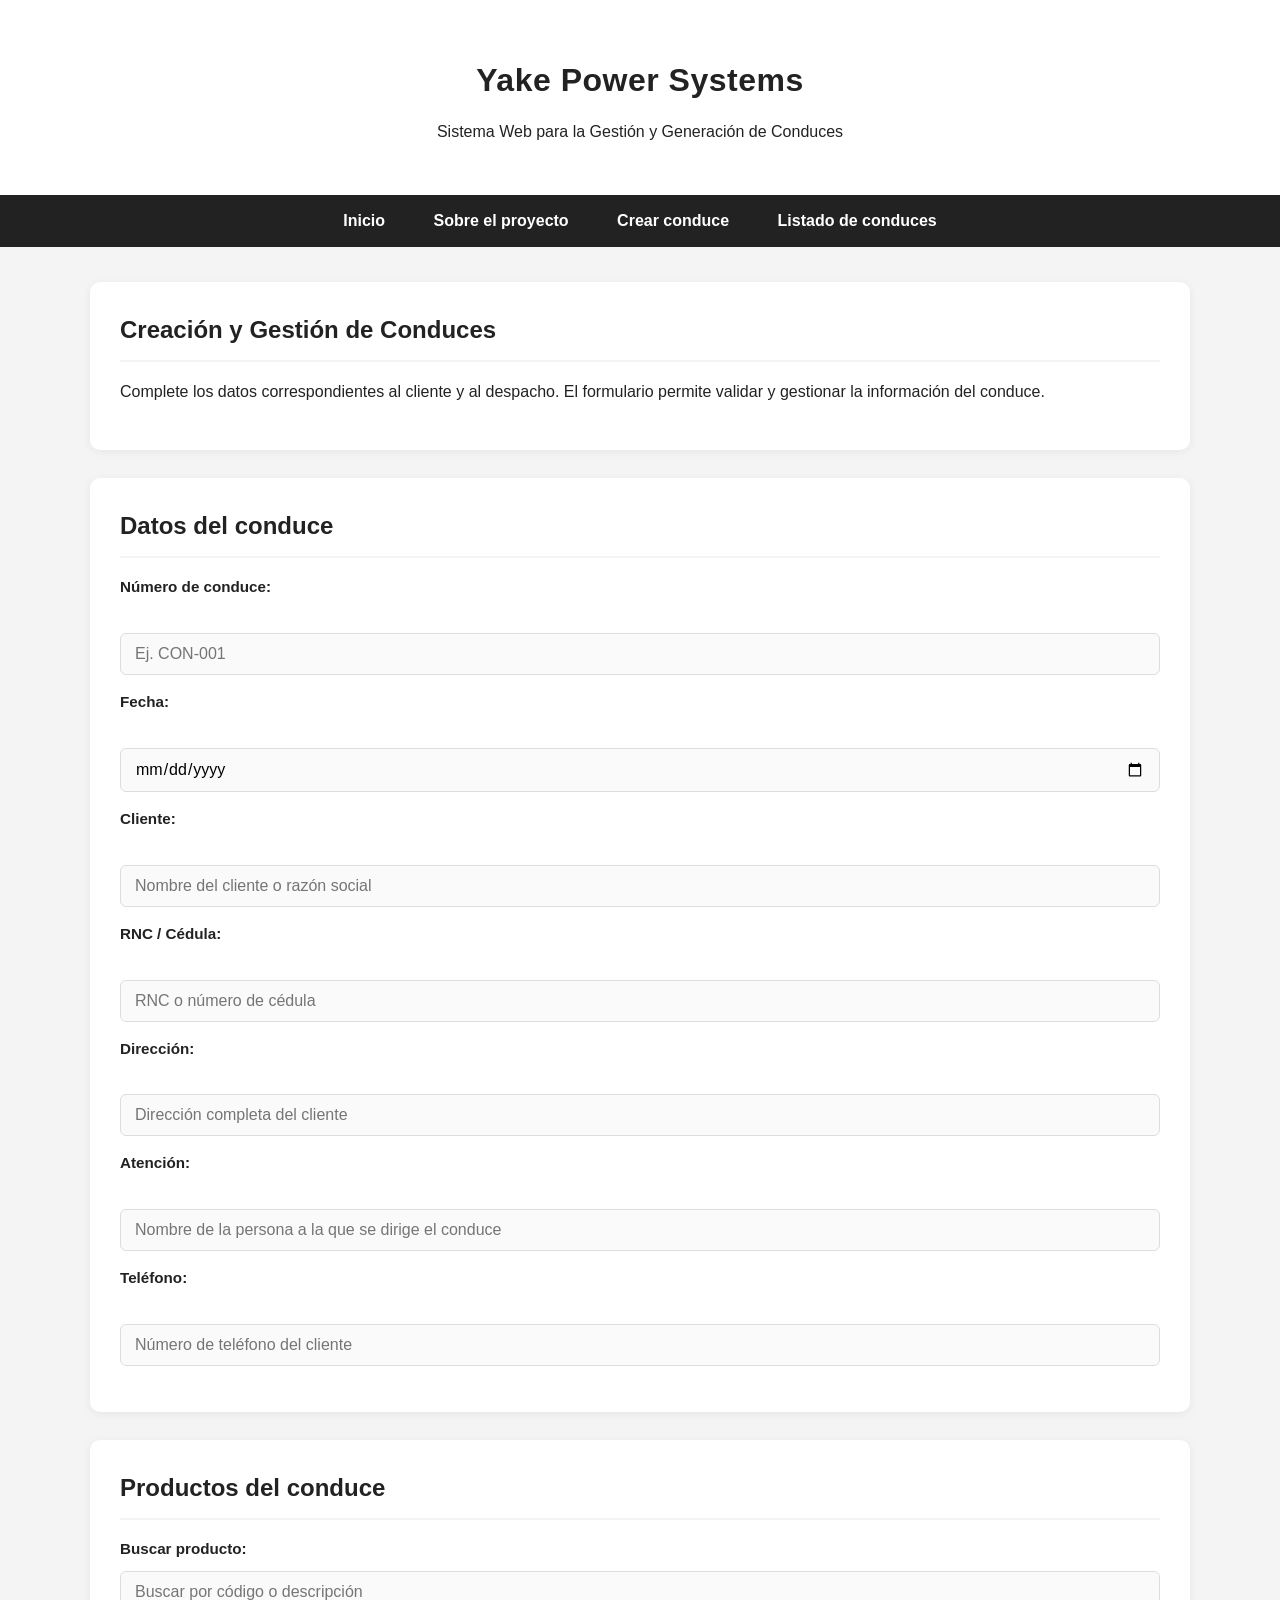
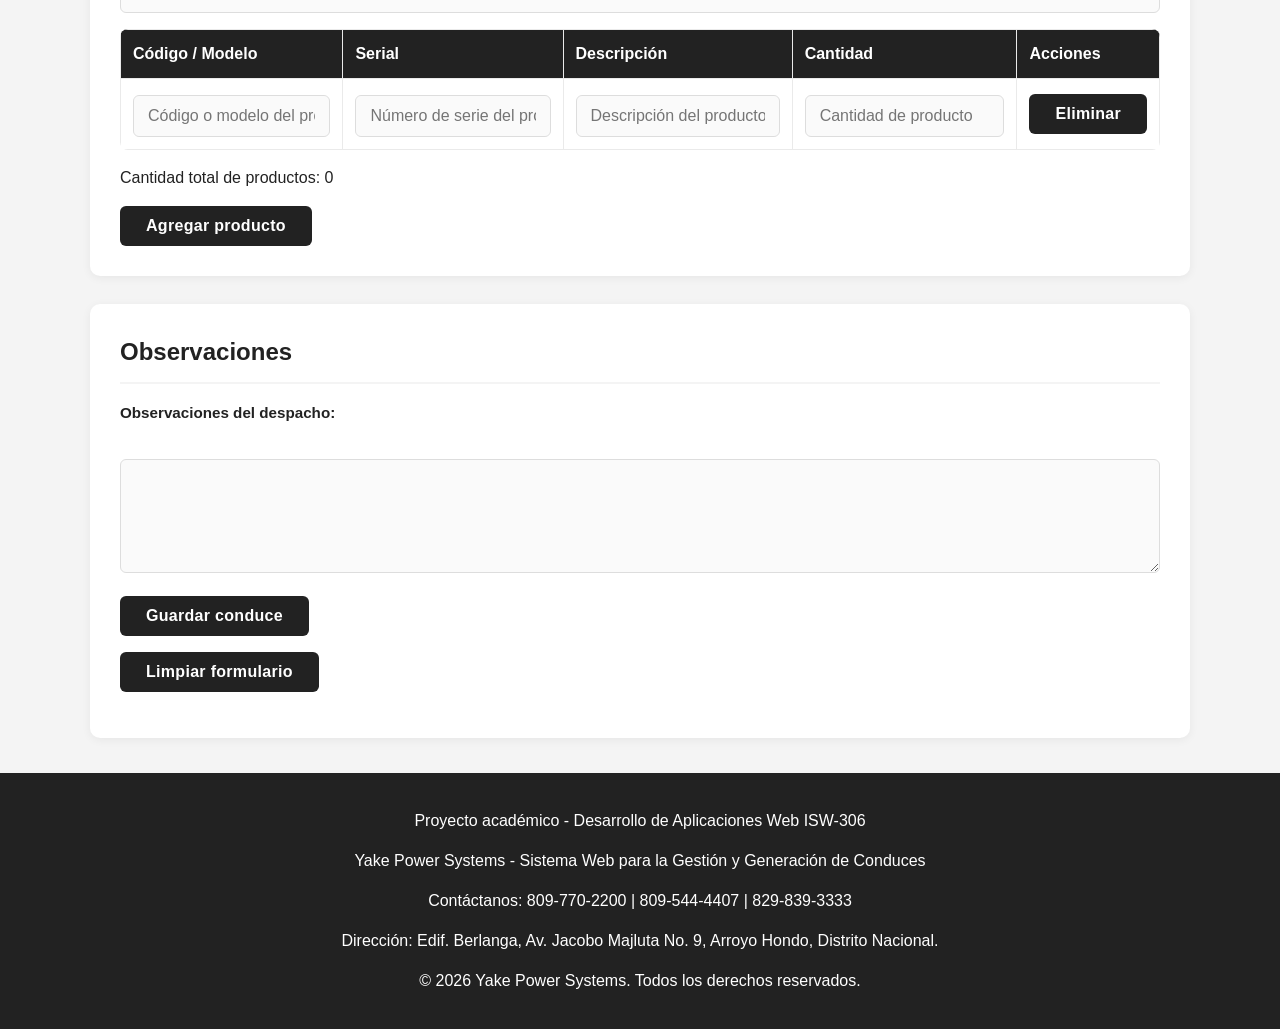
==== commit 5c09208d: "Listado y edición de conduces Listado y edición de conduces" ====
--- a/conduce.html
+++ b/conduce.html
@@ -1,4 +1,4 @@
-﻿<!DOCTYPE html>
+<!DOCTYPE html>
 <html lang="es">
 
 <head>
@@ -26,13 +26,16 @@
             <li>
                 <a href="conduce.html">Crear conduce</a>
             </li>
+            <li>
+                <a href="listado_conduces.html">Listado de conduces</a>
+            </li>
         </ul>
     </nav>
 
     <main>
 
         <section>
-            <h2>Creación y Gestión de Conduces</h2>
+            <h2 id="tituloFormulario">Creación y Gestión de Conduces</h2>
             <p>
                 Complete los datos correspondientes al cliente y al despacho.
                 El formulario permite validar y gestionar la información del conduce.
@@ -40,6 +43,10 @@
         </section>
 
         <form id="formConduce" novalidate>
+
+            <!-- Campos ocultos usados solo en modo edición -->
+            <input type="hidden" id="idConduce" name="idConduce" value="" />
+            <input type="hidden" id="idCliente" name="idCliente" value="" />
 
             <section id="seccionDatosConduce">
 
@@ -342,7 +349,8 @@
 
     <script src="js/funciones.js"></script>
     <script src="js/validacion.js"></script>
+    <script src="js/edicion.js"></script>
 
 </body>
 
-</html>+</html>
